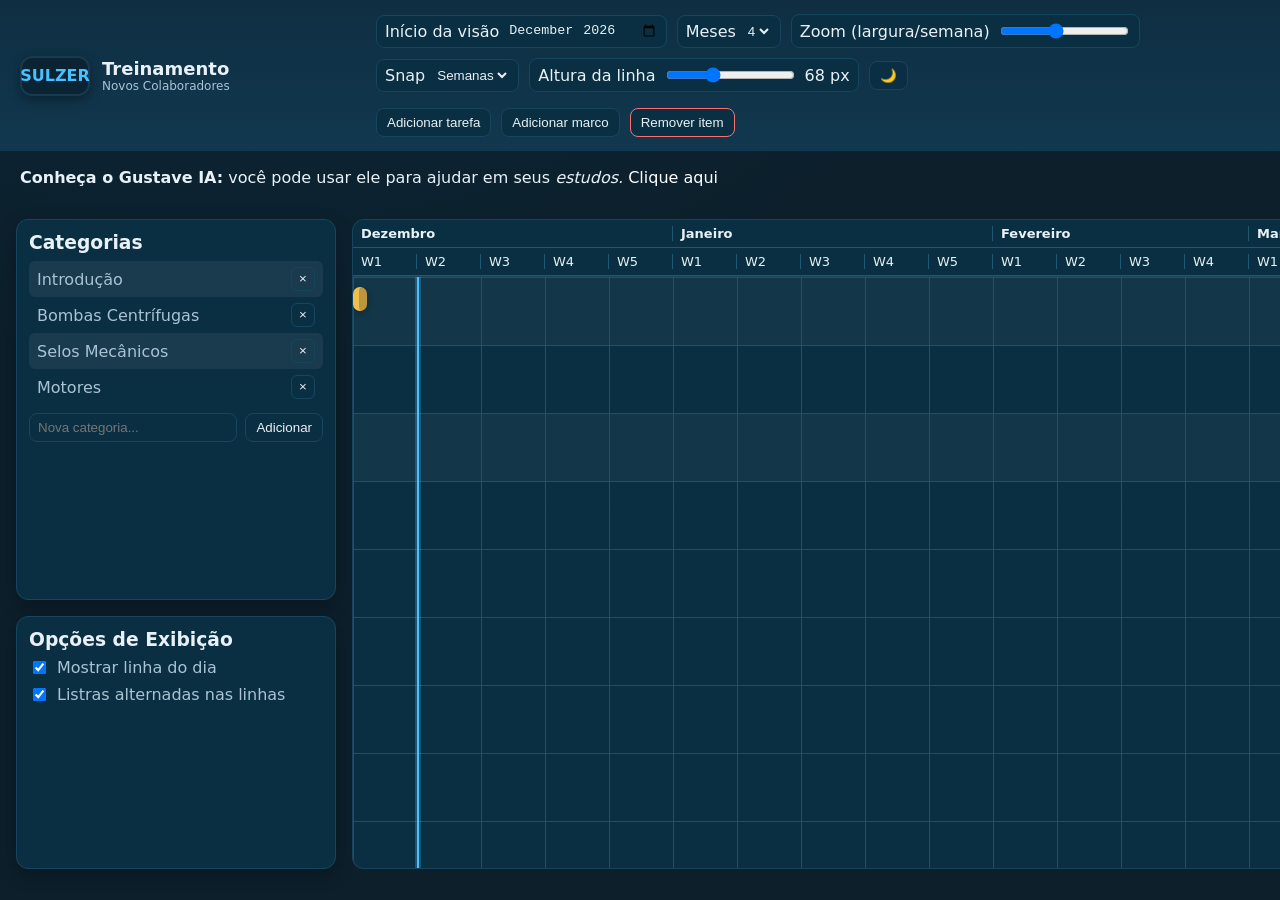
==== index.html @ 6b4ca43d "Add files via upload" ====
<!doctype html>
<html lang="pt-br">
<head>
  <meta charset="utf-8" />
  <meta name="viewport" content="width=device-width, initial-scale=1" />
  <title>Treinamento – Novos Colaboradores</title>
  <link rel="stylesheet" href="style.css">
  <link rel="icon" type="image/x-icon" href="logo.png">
</head>
<body class="theme-dark">
  <!-- Barra superior -->
  <header class="app-header">
    <div class="brand">
      <div class="brand-icon">SULZER</div>
      <div class="brand-text">
        <h1>Treinamento</h1>
        <p>Novos Colaboradores</p>
      </div>
    </div>

    <div class="toolbar">
      <div class="toolbar-group">
        <label>
          Início da visão
          <input type="month" id="startMonth" />
        </label>

        <label>
          Meses
          <select id="monthsCount">
            <option value="3">3</option>
            <option value="4" selected>4</option>
            <option value="6">6</option>
          </select>
        </label>

        <label>
          Zoom (largura/semana)
          <input type="range" id="zoomSlider" min="40" max="96" value="64" />
        </label>

        <label>
          Snap
          <select id="snapMode">
            <option value="weeks" selected>Semanas</option>
            <option value="days">Dias</option>
          </select>
        </label>

        <label>
          Altura da linha
          <input type="range" id="rowHeightSlider" min="40" max="120" value="68" />
          <span id="rowHeightValue">68 px</span>
        </label>

        <!-- Ícone Modo Noturno/Claro -->
        <button id="themeToggleBtn" class="btn" title="Alternar tema (Claro/Noturno)" aria-pressed="true">🌙</button>

        <!-- <button id="applyView" class="btn primary">Aplicar</button> -->
      </div>

      <div class="toolbar-group">
        <button id="addTaskBtn" class="btn">Adicionar tarefa</button>
        <button id="addMilestoneBtn" class="btn">Adicionar marco</button>
        <button id="removeModeBtn" class="btn danger" title="Ativa modo remover: clique em qualquer item para apagar">Remover item</button>
        <!-- <button id="resetDataBtn" class="btn danger" title="Apaga dados salvos e restaura o exemplo">Restaurar</button> -->
      </div>
    </div>
  </header>

    <p class="ia"><strong>Conheça o Gustave IA:</strong> você pode usar ele para ajudar em seus<em> estudos.</em> <a href="https://m365.cloud.microsoft:443/chat/?titleId=T_8995ca65-c0f6-c528-0000-d7a4a9671f4f&source=embedded-builder" target="_blank" class="gustave">Clique aqui</a></p>
  <!-- Conteúdo principal -->
  <main class="layout">
    <aside class="sidebar">
      <div class="card">
        <h3>Categorias</h3>
        <ul id="categoryList" class="category-list"></ul>
        <div class="add-cat-row">
          <input id="newCategoryName" type="text" placeholder="Nova categoria..." />
          <button id="addCategoryBtn" class="btn">Adicionar</button>
        </div>
      </div>

      <div class="card">
        <h3>Opções de Exibição</h3>
        <label class="switch">
          <input type="checkbox" id="toggleTodayLine" checked>
          <span>Mostrar linha do dia</span>
        </label>
        <!-- Agora: Listras alternadas é marcável -->
        <label class="switch">
          <input type="checkbox" id="toggleAltRows" checked>
          <span>Listras alternadas nas linhas</span>
        </label>
      </div>
    </aside>

    <section class="board">
      <!-- Cabeçalho de tempo -->
      <div id="time-header" class="time-header"></div>

      <!-- Grid quadriculado -->
      <section id="gantt-grid" class="gantt-grid">
        <div id="today-line" class="today-line" aria-hidden="true"></div>
        <div id="grid-resizer" class="grid-resizer" title="Arraste para aumentar a altura"></div>
      </section>
    </section>
  </main>

  <!-- <footer class="app-footer">
    <small>Arraste para mover; use as alças para redimensionar; duplo clique para renomear; modo remover para excluir; botão ↗ abre link da tarefa em nova aba. Persistência via localStorage.</small>
  </footer> -->

  <!-- Dialog: Adicionar tarefa -->
  <dialog id="taskDialog">
    <form method="dialog" id="taskForm" class="task-form">
      <h3>Adicionar Tarefa</h3>
      <label>
        Categoria:
        <select id="taskCategory"></select>
      </label>
      <label>
        Nome:
        <input type="text" id="taskLabel" required />
      </label>
      <div class="form-row">
        <label>
          Início:
          <input type="date" id="taskStart" required />
        </label>
        <label>
          Fim:
          <input type="date" id="taskEnd" required />
        </label>
      </div>
      <label>
        Cor:
        <select id="taskColor">
          <option value="bar1">Amarelo</option>
          <option value="bar2">Verde</option>
          <option value="bar3">Laranja</option>
          <option value="bar4">Azul</option>
          <option value="bar5">Rosa</option>
        </select>
      </label>
      <label>
        Link (OneDrive/SharePoint)
        <input type="url" id="taskLink" placeholder="https://..." />
      </label>
      <menu class="form-actions">
        <button value="cancel" class="btn">Cancelar</button>
        <button id="submitTask" value="default" class="btn primary">Salvar</button>
      </menu>
    </form>
  </dialog>

  <!-- Dialog: Editar tarefa -->
  <dialog id="editTaskDialog">
    <form method="dialog" id="editTaskForm" class="task-form">
      <h3>Editar Tarefa</h3>
      <label>
        Nome:
        <input type="text" id="editTaskLabel" required />
      </label>
      <label>
        Cor:
        <select id="editTaskColor">
          <option value="bar1">Amarelo</option>
          <option value="bar2">Verde</option>
          <option value="bar3">Laranja</option>
          <option value="bar4">Azul</option>
          <option value="bar5">Rosa</option>
        </select>
      </label>
      <label>
        Link (OneDrive/SharePoint)
        <input type="url" id="editTaskLink" placeholder="https://..." />
      </label>
      <menu class="form-actions">
        <button value="cancel" class="btn">Cancelar</button>
        <button id="confirmEditTask" value="default" class="btn primary">Salvar</button>
      </menu>
    </form>
  </dialog>

  <!-- Dialog: Adicionar marco -->
  <dialog id="milestoneDialog">
    <form method="dialog" id="milestoneForm" class="task-form">
      <h3>Adicionar Marco</h3>
      <label>
        Categoria:
        <select id="msCategory"></select>
      </label>
      <label>
        Título:
        <input type="text" id="msLabel" required />
      </label>
      <label>
        Data:
        <input type="date" id="msDate" required />
      </label>
      <label>
        Cor:
        <select id="msColor">
          <option value="bar1">Amarelo</option>
          <option value="bar2">Verde</option>
          <option value="bar3">Laranja</option>
          <option value="bar4">Azul</option>
          <option value="bar5">Rosa</option>
        </select>
      </label>
      <menu class="form-actions">
        <button value="cancel" class="btn">Cancelar</button>
        <button id="submitMilestone" value="default" class="btn primary">Salvar</button>
      </menu>
    </form>
  </dialog>

  <script src="script.js"></script>
</body>
</html>
---- style.css ----
/* ===== Temas ===== */
:root{
  --bg: #0c1f2b;
  --panel: #0f2e42;
  --panel2: #11384f;
  --line: #215770;
  --line-rgb: 33,87,112;
  --text: #e8f1f7;
  --muted: #a9c3d4;
  --accent: #47c1ff;
  --danger: #ff6f6f;

  --bar1: #f0c04f;
  --bar2: #9bd66d;
  --bar3: #f58b6e;
  --bar4: #69c9e6;
  --bar5: #ff6f91;

  --cell-w: 64px;
  --row-h: 68px;
}

/* Tema escuro (padrão) */
.theme-dark{
  --bg: #0c1f2b;
  --panel: #0f2e42;
  --panel2: #11384f;
  --line: #215770;
  --line-rgb: 33,87,112;
  --text: #e8f1f7;
  --muted: #a9c3d4;
  --accent: #47c1ff;
  --danger: #ff6f6f;
}

/* Tema claro */
.theme-light{
  --bg: #eef4f8;
  --panel: #ffffff;
  --panel2: #f5f9fc;
  --line: #c7d6e2;
  --line-rgb: 199,214,226;
  --text: #0a2433;
  --muted: #516579;
  --accent: #1d7fca;
  --danger: #d84a4a;

  --bar1: #f6c85f;
  --bar2: #82cf54;
  --bar3: #f49a7b;
  --bar4: #68bfe3;
  --bar5: #ff6ea3;
}

* { box-sizing: border-box; }
html, body { height: 100%; }
body {
  margin: 0;
  font-family: system-ui, Segoe UI, Roboto, Arial, sans-serif;
  background: radial-gradient(1200px 600px at 20% 0%, #0c2535 0%, var(--bg) 60%);
  color: var(--text);
}

/* ===== Header & Toolbar ===== */
.app-header {
  padding: 14px 20px;
  background: linear-gradient(180deg, var(--panel) 0%, var(--panel2) 100%);
  border-bottom: 1px solid #0a2433;
  display: grid;
  grid-template-columns: 340px 1fr;
  gap: 16px;
}
.brand { display: flex; align-items: center; gap: 12px; }
.brand-icon {
  width: 70px; height: 40px; border-radius: 12px;
  background: #0a2433; display:flex; align-items:center; justify-content:center;
  font-weight: 800; color: var(--accent);
  box-shadow: 0 4px 12px rgba(0,0,0,.35), inset 0 0 0 2px #163b50;
}
.brand-text h1 { margin: 0; font-size: 18px; }
.brand-text p { margin: 0; color: var(--muted); font-size: 12px; }

.toolbar {
  display: flex; justify-content: space-between; align-items: center; gap: 16px; flex-wrap: wrap;
}
.toolbar-group { display: flex; gap: 10px; align-items: center; flex-wrap: wrap; }
.toolbar-group label {
  background: #0b2f42; border: 1px solid #16465e; padding: 6px 8px;
  border-radius: 8px; display: flex; gap: 8px; align-items: center;
}
.theme-light .toolbar-group label { background: #f2f6fa; border-color: #d3e2ee; }

.toolbar-group input, .toolbar-group select { background: transparent; color: var(--text); border: none; outline: none; }
.btn {
  background: #0b2f42; color: var(--text); border: 1px solid #16465e; padding: 6px 10px; border-radius: 8px; cursor: pointer;
}
.theme-light .btn { background: #f2f6fa; border-color: #d3e2ee; }
.btn.primary { border-color: var(--accent); box-shadow: 0 0 0 2px rgba(71,193,255,.2) inset; }
.btn.danger  { border-color: var(--danger); }

/* ===== Layout ===== */
.layout {
  display: grid;
  grid-template-columns: 320px 1fr;
  gap: 16px;
  padding: 16px;
}
.sidebar { display: grid; gap: 16px; }
.card {
  background: #0b2f42; border: 1px solid #16465e; border-radius: 12px; padding: 12px;
  box-shadow: 0 6px 18px rgba(0,0,0,.25);
}
.theme-light .card { background: #ffffff; border-color: #d3e2ee; }

.card h3 { margin: 0 0 8px; }
.add-cat-row { display: grid; grid-template-columns: 1fr auto; gap: 8px; margin-top: 8px; }
.add-cat-row input { background: #0b2f42; color: var(--text); border: 1px solid #16465e; padding: 6px 8px; border-radius: 8px; }
.theme-light .add-cat-row input { background: #f2f6fa; border-color: #d3e2ee; color: #0a2433; }

/* Lateral com listras alternadas */
.category-list { list-style: none; margin: 0; padding: 0; }
.category-list li {
  padding: 6px 8px; border-radius: 6px; color: var(--muted);
  display: flex; align-items: center; justify-content: space-between;
}
.category-list li:nth-child(odd) { background: rgba(255,255,255,.06); }
.theme-light .category-list li:nth-child(odd) { background: rgba(0,0,0,.06); }
.cat-del-btn {
  background: transparent; border: 1px solid #16465e; color: var(--text);
  width: 24px; height: 24px; border-radius: 6px; cursor: pointer; line-height: 1;
}
.theme-light .cat-del-btn { border-color: #d3e2ee; }
.cat-del-btn:hover { border-color: var(--danger); color: var(--danger); }

.switch { display: flex; gap: 8px; align-items: center; color: var(--muted); margin-bottom: 8px; }

.board { display: grid; gap: 0; }

/* ===== Cabeçalho de tempo ===== */
.time-header {
  display: grid;
  grid-auto-rows: 28px 28px; /* meses + semanas */
  background: #0b2f42;
  border: 1px solid #16465e;
  border-radius: 12px 12px 0 0;
  overflow: hidden;
}
.theme-light .time-header { background: #ffffff; border-color: #d3e2ee; }

.month-row, .week-row { display: grid; align-items: center; border-bottom: 1px solid var(--line); }
.month-cell, .week-cell { border-right: 1px solid var(--line); padding: 0 8px; font-size: 13px; }
.month-cell { font-weight: 700; }

/* ===== Grid quadriculado ===== */
.gantt-grid {
  position: relative;
  overflow: auto;
  background: #0b2f42;
  border: 1px solid #16465e; border-top: none; border-radius: 0 0 12px 12px;
}
.theme-light .gantt-grid { background: #ffffff; border-color: #d3e2ee; }

/* Overlay quadrícula (linhas verticais & horizontais) */
.gantt-grid::before {
  content: "";
  position: absolute; inset: 0;
  pointer-events: none;
  z-index: 1;
  background-image:
    repeating-linear-gradient(
      to right,
      rgba(var(--line-rgb), 0.85) 0px,
      rgba(var(--line-rgb), 0.85) 1px,
      transparent 1px,
      transparent calc(var(--cell-w))
    ),
    repeating-linear-gradient(
      to bottom,
      rgba(var(--line-rgb), 0.85) 0px,
      rgba(var(--line-rgb), 0.85) 1px,
      transparent 1px,
      transparent var(--row-h)
    );
}

/* Listras alternadas: agora só quando .alt-rows estiver presente */
.row-bg { position: absolute; left:0; right:0; height: var(--row-h); z-index: 0; }
.gantt-grid.alt-rows .row-bg:nth-child(odd){ background: rgba(255,255,255,.035); }
.theme-light .gantt-grid.alt-rows .row-bg:nth-child(odd){ background: rgba(0,0,0,.06); }

/* Alça inferior de resize */
.grid-resizer {
  position: absolute; bottom: 0; left: 0; right: 0; height: 8px;
  cursor: ns-resize;
  background: linear-gradient(180deg, transparent, rgba(255,255,255,.06));
  opacity: 0; transition: opacity .2s;
}
.gantt-grid:hover .grid-resizer { opacity: 1; }

/* Linha do dia atual */
.today-line {
  position: absolute; top: 0; bottom: 0; width: 2px; background: var(--accent);
  box-shadow: 0 0 0 2px rgba(71,193,255,.25);
  pointer-events: none; z-index: 3;
}

/* barras de tarefa */
.task-bar {
  position: absolute; height: 24px; border-radius: 10px;
  display: flex; align-items: center; padding: 0 6px; gap: 6px;
  color: #0a2433; font-weight: 700; white-space: nowrap; overflow: hidden; text-overflow: ellipsis;
  box-shadow: 0 2px 6px rgba(0,0,0,.25); user-select: none; z-index: 2;
}
.task-bar[data-color="bar1"] { background: var(--bar1); }
.task-bar[data-color="bar2"] { background: var(--bar2); }
.task-bar[data-color="bar3"] { background: var(--bar3); }
.task-bar[data-color="bar4"] { background: var(--bar4); }
.task-bar[data-color="bar5"] { background: var(--bar5); }
.task-bar:hover { outline: 1px solid rgba(255,255,255,.25); }
.theme-light .task-bar:hover { outline: 1px solid rgba(0,0,0,.15); }

.bar-handle { width: 8px; height: 100%; background: rgba(0,0,0,.22); cursor: ew-resize; border-radius: 6px; flex: 0 0 8px; }
.theme-light .bar-handle { background: rgba(0,0,0,.1); }
.bar-handle.left { margin-right: 8px; }
.bar-handle.right { margin-left: 8px; }
.bar-label { overflow: hidden; text-overflow: ellipsis; }

/* Botão de link dentro da barra */
.bar-link {
  margin-left: auto;
  width: 22px; height: 22px; border-radius: 6px;
  background: rgba(0,0,0,.18); color: #0a2433; text-decoration: none;
  display: flex; align-items: center; justify-content: center;
  font-weight: 900; cursor: pointer;
}
.theme-light .bar-link { background: rgba(0,0,0,.08); }
.bar-link::before { content: "↗"; font-size: 12px; }
.bar-link.disabled { pointer-events: none; opacity: .35; }

/* tooltip */
.tooltip {
  position: absolute; background: #073246; color: var(--text); border: 1px solid #16465e;
  padding: 6px 8px; border-radius: 6px; font-size: 12px; pointer-events: none; white-space: nowrap;
  transform: translate(-50%, -125%); box-shadow: 0 2px 10px rgba(0,0,0,.3);
  z-index: 4;
}
.theme-light .tooltip { background: #e7f0f7; border-color: #cbdbea; color: #0a2433; }

/* milestones */
.milestone {
  position: absolute; width: 12px; height: 12px; border-radius: 50%;
  border: 2px solid #0b2f42; box-shadow: 0 2px 6px rgba(0,0,0,.25);
  transform: translate(-50%, -50%);
  cursor: pointer; z-index: 2;
}
.theme-light .milestone { border-color: #e0e8ef; }
.milestone[data-color="bar1"] { background: var(--bar1); }
.milestone[data-color="bar2"] { background: var(--bar2); }
.milestone[data-color="bar3"] { background: var(--bar3); }
.milestone[data-color="bar4"] { background: var(--bar4); }
.milestone[data-color="bar5"] { background: var(--bar5); }
.milestone-label { position: absolute; transform: translate(8px, -50%); font-size: 12px; color: var(--muted); white-space: nowrap; z-index: 2; }

/* dialogs */
dialog::backdrop { background: rgba(0,0,0,.45); }
.task-form { display: grid; gap: 10px; min-width: 360px; }
.task-form h3 { margin: 0 0 4px; }
.task-form input, .task-form select {
  background: #0b2f42; color: var(--text); border: 1px solid #16465e; padding: 6px 8px; border-radius: 8px;
}
.theme-light .task-form input, .theme-light .task-form select { background: #f2f6fa; border-color: #d3e2ee; color: #0a2433; }
.form-row { display: grid; grid-template-columns: 1fr 1fr; gap: 8px; }
.form-actions { display: flex; gap: 8px; justify-content: flex-end; }
.form-actions .btn { padding: 6px 12px; }

/* footer */
.app-footer { padding: 12px 20px; color: var(--muted); }

/* responsivo */
@media (max-width: 960px) {
  .layout { grid-template-columns: 1fr; }
}
@media (max-width: 720px) {
  :root { --cell-w: 48px; }
}

.ia {
  margin-left: 20px;
}

.ia a {
  text-decoration: none;
  color: white;
}
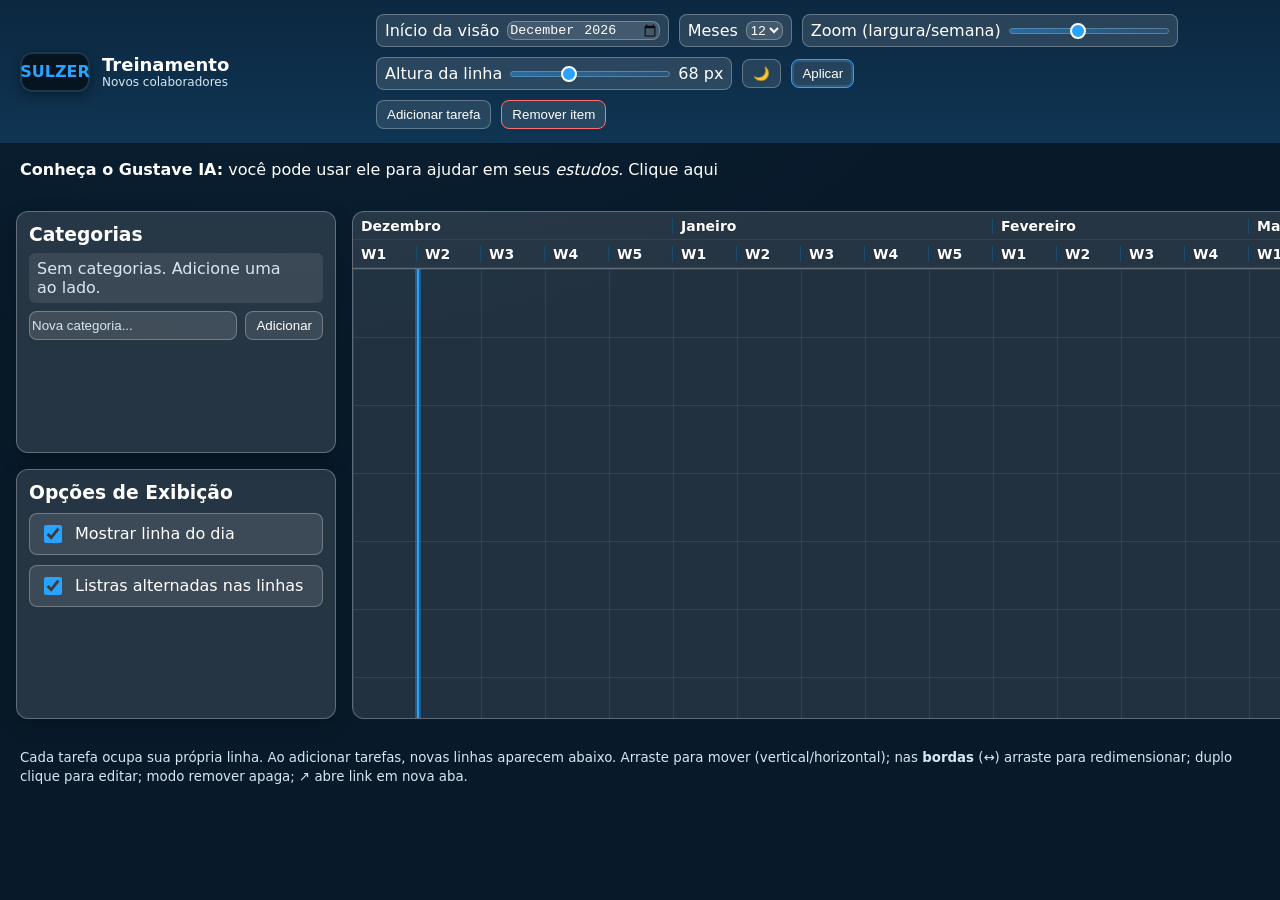
==== commit a8da64bb: "Add files via upload" ====
--- a/index.html
+++ b/index.html
@@ -1,12 +1,12 @@
-
 <!doctype html>
 <html lang="pt-br">
 <head>
   <meta charset="utf-8" />
   <meta name="viewport" content="width=device-width, initial-scale=1" />
-  <title>Treinamento – Novos Colaboradores</title>
+  <meta name="color-scheme" content="dark light" />
+  <title>Treinamentos</title>
   <link rel="stylesheet" href="style.css">
-  <link rel="icon" type="image/x-icon" href="logo.png">
+  <link rel="icon" type="image/x-icon" href="https://companieslogo.com/img/orig/SUN.SW-e89881ba.png?t=1720244494">
 </head>
 <body class="theme-dark">
   <!-- Barra superior -->
@@ -15,61 +15,58 @@
       <div class="brand-icon">SULZER</div>
       <div class="brand-text">
         <h1>Treinamento</h1>
-        <p>Novos Colaboradores</p>
+        <p>Novos colaboradores</p>
       </div>
     </div>
 
+    <!-- TOOLBAR em 2 linhas -->
     <div class="toolbar">
-      <div class="toolbar-group">
-        <label>
-          Início da visão
-          <input type="month" id="startMonth" />
-        </label>
-
-        <label>
-          Meses
-          <select id="monthsCount">
-            <option value="3">3</option>
-            <option value="4" selected>4</option>
-            <option value="6">6</option>
-          </select>
-        </label>
-
-        <label>
-          Zoom (largura/semana)
-          <input type="range" id="zoomSlider" min="40" max="96" value="64" />
-        </label>
-
-        <label>
-          Snap
-          <select id="snapMode">
-            <option value="weeks" selected>Semanas</option>
-            <option value="days">Dias</option>
-          </select>
-        </label>
-
-        <label>
-          Altura da linha
-          <input type="range" id="rowHeightSlider" min="40" max="120" value="68" />
-          <span id="rowHeightValue">68 px</span>
-        </label>
-
-        <!-- Ícone Modo Noturno/Claro -->
-        <button id="themeToggleBtn" class="btn" title="Alternar tema (Claro/Noturno)" aria-pressed="true">🌙</button>
-
-        <!-- <button id="applyView" class="btn primary">Aplicar</button> -->
-      </div>
-
-      <div class="toolbar-group">
-        <button id="addTaskBtn" class="btn">Adicionar tarefa</button>
-        <button id="addMilestoneBtn" class="btn">Adicionar marco</button>
-        <button id="removeModeBtn" class="btn danger" title="Ativa modo remover: clique em qualquer item para apagar">Remover item</button>
-        <!-- <button id="resetDataBtn" class="btn danger" title="Apaga dados salvos e restaura o exemplo">Restaurar</button> -->
+      <!-- Linha 1: Controles de visão -->
+      <div class="toolbar-row">
+        <div class="toolbar-group">
+          <label>
+            Início da visão
+            <input type="month" id="startMonth" />
+          </label>
+
+          <label>
+            Meses
+            <select id="monthsCount">
+              <option value="3">3</option>
+              <option value="4">4</option>
+              <option value="6">6</option>
+              <option value="12" selected>12</option>
+            </select>
+          </label>
+
+          <label>
+            Zoom (largura/semana)
+            <input type="range" id="zoomSlider" min="40" max="96" value="64" />
+          </label>
+
+          <label>
+            Altura da linha
+            <input type="range" id="rowHeightSlider" min="40" max="120" value="68" />
+            <span id="rowHeightValue">68 px</span>
+          </label>
+
+          <button id="themeToggleBtn" class="btn" title="Alternar tema (Claro/Noturno)" aria-pressed="true">🌙</button>
+
+          <button id="applyView" class="btn primary" type="button">Aplicar</button>
+        </div>
+      </div>
+
+      <!-- Linha 2: Ações -->
+      <div class="toolbar-row">
+        <div class="toolbar-group">
+          <button id="addTaskBtn" class="btn" type="button">Adicionar tarefa</button>
+          <button id="removeModeBtn" class="btn danger" type="button" title="Ativa modo remover: clique em qualquer item para apagar">Remover item</button>
+        </div>
       </div>
     </div>
   </header>
-
-    <p class="ia"><strong>Conheça o Gustave IA:</strong> você pode usar ele para ajudar em seus<em> estudos.</em> <a href="https://m365.cloud.microsoft:443/chat/?titleId=T_8995ca65-c0f6-c528-0000-d7a4a9671f4f&source=embedded-builder" target="_blank" class="gustave">Clique aqui</a></p>
+  
+  <p class="ia"><strong>Conheça o Gustave IA:</strong> você pode usar ele para ajudar em seus<em> estudos.</em> <a href="https://m365.cloud.microsoft:443/chat/?titleId=T_8995ca65-c0f6-c528-0000-d7a4a9671f4f&source=embedded-builder" target="_blank" class="gustave">Clique aqui</a></p>
   <!-- Conteúdo principal -->
   <main class="layout">
     <aside class="sidebar">
@@ -78,19 +75,19 @@
         <ul id="categoryList" class="category-list"></ul>
         <div class="add-cat-row">
           <input id="newCategoryName" type="text" placeholder="Nova categoria..." />
-          <button id="addCategoryBtn" class="btn">Adicionar</button>
+          <!-- type="button" impede submit/reload -->
+          <button id="addCategoryBtn" class="btn" type="button">Adicionar</button>
         </div>
       </div>
 
       <div class="card">
         <h3>Opções de Exibição</h3>
         <label class="switch">
-          <input type="checkbox" id="toggleTodayLine" checked>
+          <input type="checkbox" id="toggleTodayLine" checked />
           <span>Mostrar linha do dia</span>
         </label>
-        <!-- Agora: Listras alternadas é marcável -->
         <label class="switch">
-          <input type="checkbox" id="toggleAltRows" checked>
+          <input type="checkbox" id="toggleAltRows" checked />
           <span>Listras alternadas nas linhas</span>
         </label>
       </div>
@@ -108,9 +105,13 @@
     </section>
   </main>
 
-  <!-- <footer class="app-footer">
-    <small>Arraste para mover; use as alças para redimensionar; duplo clique para renomear; modo remover para excluir; botão ↗ abre link da tarefa em nova aba. Persistência via localStorage.</small>
-  </footer> -->
+  <footer class="app-footer">
+    <small>
+      Cada tarefa ocupa sua própria linha. Ao adicionar tarefas, novas linhas aparecem abaixo.
+      Arraste para mover (vertical/horizontal); nas <strong>bordas</strong> (↔) arraste para redimensionar;
+      duplo clique para editar; modo remover apaga; ↗ abre link em nova aba.
+    </small>
+  </footer>
 
   <!-- Dialog: Adicionar tarefa -->
   <dialog id="taskDialog">
@@ -149,7 +150,7 @@
         <input type="url" id="taskLink" placeholder="https://..." />
       </label>
       <menu class="form-actions">
-        <button value="cancel" class="btn">Cancelar</button>
+        <button value="cancel" class="btn" type="button" onclick="document.getElementById('taskDialog').close()">Cancelar</button>
         <button id="submitTask" value="default" class="btn primary">Salvar</button>
       </menu>
     </form>
@@ -163,6 +164,16 @@
         Nome:
         <input type="text" id="editTaskLabel" required />
       </label>
+      <div class="form-row">
+        <label>
+          Início:
+          <input type="date" id="editTaskStart" required />
+        </label>
+        <label>
+          Fim:
+          <input type="date" id="editTaskEnd" required />
+        </label>
+      </div>
       <label>
         Cor:
         <select id="editTaskColor">
@@ -178,45 +189,13 @@
         <input type="url" id="editTaskLink" placeholder="https://..." />
       </label>
       <menu class="form-actions">
-        <button value="cancel" class="btn">Cancelar</button>
+        <button value="cancel" class="btn" type="button" onclick="document.getElementById('editTaskDialog').close()">Cancelar</button>
         <button id="confirmEditTask" value="default" class="btn primary">Salvar</button>
       </menu>
     </form>
   </dialog>
 
-  <!-- Dialog: Adicionar marco -->
-  <dialog id="milestoneDialog">
-    <form method="dialog" id="milestoneForm" class="task-form">
-      <h3>Adicionar Marco</h3>
-      <label>
-        Categoria:
-        <select id="msCategory"></select>
-      </label>
-      <label>
-        Título:
-        <input type="text" id="msLabel" required />
-      </label>
-      <label>
-        Data:
-        <input type="date" id="msDate" required />
-      </label>
-      <label>
-        Cor:
-        <select id="msColor">
-          <option value="bar1">Amarelo</option>
-          <option value="bar2">Verde</option>
-          <option value="bar3">Laranja</option>
-          <option value="bar4">Azul</option>
-          <option value="bar5">Rosa</option>
-        </select>
-      </label>
-      <menu class="form-actions">
-        <button value="cancel" class="btn">Cancelar</button>
-        <button id="submitMilestone" value="default" class="btn primary">Salvar</button>
-      </menu>
-    </form>
-  </dialog>
-
+  <!-- Carregar script ao final do body (DOM pronto) -->
   <script src="script.js"></script>
 </body>
 </html>
--- a/style.css
+++ b/style.css
@@ -1,289 +1,295 @@
 
-/* ===== Temas ===== */
+/* ===== Temas (Navy & White, contraste reforçado no noturno) ===== */
 :root{
-  --bg: #0c1f2b;
-  --panel: #0f2e42;
-  --panel2: #11384f;
-  --line: #215770;
-  --line-rgb: 33,87,112;
-  --text: #e8f1f7;
-  --muted: #a9c3d4;
-  --accent: #47c1ff;
-  --danger: #ff6f6f;
-
-  --bar1: #f0c04f;
-  --bar2: #9bd66d;
-  --bar3: #f58b6e;
-  --bar4: #69c9e6;
-  --bar5: #ff6f91;
-
-  --cell-w: 64px;
-  --row-h: 68px;
-}
-
-/* Tema escuro (padrão) */
-.theme-dark{
-  --bg: #0c1f2b;
-  --panel: #0f2e42;
-  --panel2: #11384f;
-  --line: #215770;
-  --line-rgb: 33,87,112;
-  --text: #e8f1f7;
-  --muted: #a9c3d4;
-  --accent: #47c1ff;
-  --danger: #ff6f6f;
-}
-
-/* Tema claro */
+  --bg:#081a2a; --panel:#0c2740; --panel2:#0f3553;
+  --line:#1b4b6a; --line-rgb:27,75,106;
+
+  --text:#ffffff; --text-strong:#ffffff; --text-muted:#d6e6f3;
+  --accent:#2aa3ff; --danger:#ff6f6f;
+
+  --bar1:#f0c04f; --bar2:#9bd66d; --bar3:#f58b6e; --bar4:#69c9e6; --bar5:#ff6f91;
+
+  --cell-w:64px; /* largura/semana (slider) */
+  --row-h:68px;  /* altura/linha  (slider) */
+
+  --resize-highlight-dark:rgba(255,255,255,.28);
+  --resize-highlight-light:rgba(0,0,0,.18);
+
+  accent-color:var(--accent);
+}
+
 .theme-light{
-  --bg: #eef4f8;
-  --panel: #ffffff;
-  --panel2: #f5f9fc;
-  --line: #c7d6e2;
-  --line-rgb: 199,214,226;
-  --text: #0a2433;
-  --muted: #516579;
-  --accent: #1d7fca;
-  --danger: #d84a4a;
-
-  --bar1: #f6c85f;
-  --bar2: #82cf54;
-  --bar3: #f49a7b;
-  --bar4: #68bfe3;
-  --bar5: #ff6ea3;
-}
-
-* { box-sizing: border-box; }
-html, body { height: 100%; }
-body {
-  margin: 0;
-  font-family: system-ui, Segoe UI, Roboto, Arial, sans-serif;
-  background: radial-gradient(1200px 600px at 20% 0%, #0c2535 0%, var(--bg) 60%);
-  color: var(--text);
+  --bg:#f5f9ff; --panel:#f3edede5; --panel2:#f0f6ff;
+  --line:#d0dceb; --line-rgb:208,220,235;
+  --text:#0b2340; --text-strong:#0b2340; --text-muted:#516579;
+  --accent:#0b5fb3; --danger:#c54646;
+  --bar1:#f3c969; --bar2:#86d357; --bar3:#f59b7c; --bar4:#5ab9e3; --bar5:#ff6ea3;
+}
+
+*{box-sizing:border-box}
+html,body{height:100%}
+body{
+  margin:0;
+  font-family:system-ui, Segoe UI, Roboto, Arial, sans-serif;
+  background:radial-gradient(1200px 600px at 20% 0%, #0a2034 0%, var(--bg) 60%);
+  color:var(--text);
 }
 
 /* ===== Header & Toolbar ===== */
-.app-header {
-  padding: 14px 20px;
-  background: linear-gradient(180deg, var(--panel) 0%, var(--panel2) 100%);
-  border-bottom: 1px solid #0a2433;
-  display: grid;
-  grid-template-columns: 340px 1fr;
-  gap: 16px;
-}
-.brand { display: flex; align-items: center; gap: 12px; }
-.brand-icon {
-  width: 70px; height: 40px; border-radius: 12px;
-  background: #0a2433; display:flex; align-items:center; justify-content:center;
-  font-weight: 800; color: var(--accent);
-  box-shadow: 0 4px 12px rgba(0,0,0,.35), inset 0 0 0 2px #163b50;
-}
-.brand-text h1 { margin: 0; font-size: 18px; }
-.brand-text p { margin: 0; color: var(--muted); font-size: 12px; }
-
-.toolbar {
-  display: flex; justify-content: space-between; align-items: center; gap: 16px; flex-wrap: wrap;
-}
-.toolbar-group { display: flex; gap: 10px; align-items: center; flex-wrap: wrap; }
-.toolbar-group label {
-  background: #0b2f42; border: 1px solid #16465e; padding: 6px 8px;
-  border-radius: 8px; display: flex; gap: 8px; align-items: center;
-}
-.theme-light .toolbar-group label { background: #f2f6fa; border-color: #d3e2ee; }
-
-.toolbar-group input, .toolbar-group select { background: transparent; color: var(--text); border: none; outline: none; }
-.btn {
-  background: #0b2f42; color: var(--text); border: 1px solid #16465e; padding: 6px 10px; border-radius: 8px; cursor: pointer;
-}
-.theme-light .btn { background: #f2f6fa; border-color: #d3e2ee; }
-.btn.primary { border-color: var(--accent); box-shadow: 0 0 0 2px rgba(71,193,255,.2) inset; }
-.btn.danger  { border-color: var(--danger); }
+.app-header{
+  padding:14px 20px;
+  background:linear-gradient(180deg, var(--panel) 0%, var(--panel2) 100%);
+  border-bottom:1px solid rgba(0,0,0,.35);
+  display:grid; grid-template-columns:340px 1fr; gap:16px;
+}
+.brand{ display:flex; align-items:center; gap:12px; }
+.brand-icon{
+  width:70px; height:40px; border-radius:12px; background:#061420;
+  display:flex; align-items:center; justify-content:center;
+  font-weight:800; color:var(--accent);
+  box-shadow:0 4px 12px rgba(0,0,0,.35), inset 0 0 0 2px #163b50;
+}
+.brand-text h1{ margin:0; font-size:18px; color:var(--text-strong); }
+.brand-text p{ margin:0; color:var(--text-muted); font-size:12px; }
+
+/* Toolbar */
+.toolbar{ display:grid; gap:10px; }
+.toolbar-row{ width:100%; }
+.toolbar-group{ display:flex; gap:10px; align-items:center; flex-wrap:wrap; }
+.toolbar-group label{
+  background:rgba(255,255,255,0.12);
+  border:1px solid rgba(255,255,255,0.28);
+  padding:6px 8px; border-radius:8px; display:flex; gap:8px; align-items:center; color:var(--text);
+}
+.theme-light .toolbar-group label{ background:#f7fbff; border-color:#dfe9f5; color:var(--text); }
+
+.toolbar-group input, .toolbar-group select,
+.task-form input, .task-form select,
+.add-cat-row input, .cat-task-select, select{
+  background:rgba(255,255,255,0.12); color:var(--text-strong);
+  border:1px solid rgba(255,255,255,0.28); outline:none; border-radius:8px;
+}
+select option{ color:var(--text-strong); background-color:var(--panel); }
+select option:checked, select option:focus{
+  color:#fff; background-color:color-mix(in srgb, var(--accent) 50%, var(--panel));
+}
+.theme-dark input, .theme-dark select{ color-scheme:dark; }
+.theme-dark input[type="date"]::-webkit-calendar-picker-indicator,
+.theme-dark input[type="month"]::-webkit-calendar-picker-indicator{ filter:invert(1) opacity(.9); }
+input:-webkit-autofill, select:-webkit-autofill{
+  -webkit-text-fill-color:var(--text-strong);
+  transition:background-color 5000s ease-in-out 0s;
+}
+
+.btn{
+  background:rgba(255,255,255,0.10); color:var(--text-strong);
+  border:1px solid rgba(255,255,255,0.28);
+  padding:6px 10px; border-radius:8px; cursor:pointer;
+}
+.btn.primary{ border-color:var(--accent); box-shadow:0 0 0 2px color-mix(in srgb, var(--accent) 25%, transparent) inset; }
+.btn.danger{  border-color:var(--danger); }
+
+/* ===== Sliders (faixa e 'thumb') — BLOCO CORRIGIDO ===== */
+/* Reseta a aparência nativa para todos os navegadores */
+input[type="range"]{
+  appearance:none;            /* padrão */
+  -webkit-appearance:none;    /* WebKit */
+  -moz-appearance:none;       /* Firefox */
+  width:160px;
+  height:6px;
+  background:transparent;
+  margin:0;
+  padding:0;
+}
+
+/* WebKit (Chrome, Edge Chromium, Safari) */
+input[type="range"]::-webkit-slider-runnable-track{
+  height:6px;
+  border-radius:8px;
+  background:linear-gradient(90deg, #2aa3ff55, #2aa3ff26);
+}
+input[type="range"]::-webkit-slider-thumb{
+  -webkit-appearance:none;
+  width:16px; height:16px; border-radius:50%;
+  background:#2aa3ff; border:2px solid #fff;
+  margin-top:-5px; /* alinha o thumb ao centro */
+}
+
+/* Firefox */
+input[type="range"]::-moz-range-track{
+  height:6px;
+  border-radius:8px;
+  background:linear-gradient(90deg, #2aa3ff55, #2aa3ff26);
+}
+input[type="range"]::-moz-range-thumb{
+  width:16px; height:16px; border-radius:50%;
+  background:#2aa3ff; border:2px solid #fff;
+}
+
+/* Edge Legacy / IE */
+input[type="range"]::-ms-track{
+  height:6px; border-color:transparent; color:transparent; background:transparent;
+}
+input[type="range"]::-ms-fill-lower{
+  background:#2aa3ff55; border-radius:8px;
+}
+input[type="range"]::-ms-fill-upper{
+  background:#2aa3ff26; border-radius:8px;
+}
+input[type="range"]::-ms-thumb{
+  width:16px; height:16px; border-radius:50%;
+  background:#2aa3ff; border:2px solid #fff;
+}
+
+/* Tema escuro (pista mais visível) */
+.theme-dark input[type="range"]::-webkit-slider-runnable-track{
+  background:linear-gradient(90deg, #2aa3ff66, #2aa3ff22);
+}
 
 /* ===== Layout ===== */
-.layout {
-  display: grid;
-  grid-template-columns: 320px 1fr;
-  gap: 16px;
-  padding: 16px;
-}
-.sidebar { display: grid; gap: 16px; }
-.card {
-  background: #0b2f42; border: 1px solid #16465e; border-radius: 12px; padding: 12px;
-  box-shadow: 0 6px 18px rgba(0,0,0,.25);
-}
-.theme-light .card { background: #ffffff; border-color: #d3e2ee; }
-
-.card h3 { margin: 0 0 8px; }
-.add-cat-row { display: grid; grid-template-columns: 1fr auto; gap: 8px; margin-top: 8px; }
-.add-cat-row input { background: #0b2f42; color: var(--text); border: 1px solid #16465e; padding: 6px 8px; border-radius: 8px; }
-.theme-light .add-cat-row input { background: #f2f6fa; border-color: #d3e2ee; color: #0a2433; }
-
-/* Lateral com listras alternadas */
-.category-list { list-style: none; margin: 0; padding: 0; }
-.category-list li {
-  padding: 6px 8px; border-radius: 6px; color: var(--muted);
-  display: flex; align-items: center; justify-content: space-between;
-}
-.category-list li:nth-child(odd) { background: rgba(255,255,255,.06); }
-.theme-light .category-list li:nth-child(odd) { background: rgba(0,0,0,.06); }
-.cat-del-btn {
-  background: transparent; border: 1px solid #16465e; color: var(--text);
-  width: 24px; height: 24px; border-radius: 6px; cursor: pointer; line-height: 1;
-}
-.theme-light .cat-del-btn { border-color: #d3e2ee; }
-.cat-del-btn:hover { border-color: var(--danger); color: var(--danger); }
-
-.switch { display: flex; gap: 8px; align-items: center; color: var(--muted); margin-bottom: 8px; }
-
-.board { display: grid; gap: 0; }
+.layout{ display:grid; grid-template-columns:320px 1fr; gap:16px; padding:16px; }
+.sidebar{ display:grid; gap:16px; }
+.card{
+  background:rgba(255,255,255,0.12); border:1px solid rgba(255,255,255,0.28);
+  border-radius:12px; padding:12px; box-shadow:0 6px 18px rgba(0,0,0,.25);
+  color:var(--text);
+}
+.card h3{ margin:0 0 8px; color:var(--text-strong); }
+.add-cat-row{ display:grid; grid-template-columns:1fr auto; gap:8px; margin-top:8px; }
+.add-cat-row input::placeholder{ color:var(--text-muted); }
+
+.switch{
+  display:flex; align-items:center; gap:10px;
+  background:rgba(255,255,255,0.10);
+  border:1px solid rgba(255,255,255,0.28);
+  border-radius:8px; padding:8px 10px; color:var(--text);
+  margin-top: 10px;
+}
+.switch input{ width:18px; height:18px; }
+
+.category-list{ list-style:none; margin:0; padding:0; }
+.category-list li{
+  padding:6px 8px; border-radius:6px; color:var(--text);
+  display:grid; grid-template-columns:1fr auto auto; align-items:center; gap:8px;
+}
+.category-list li:nth-child(odd){ background:rgba(255,255,255,.09); }
+.category-title{ font-weight:700; }
+.cat-del-btn{
+  background:transparent; border:1px solid rgba(255,255,255,0.28); color:var(--text-strong);
+  width:24px; height:24px; border-radius:6px; cursor:pointer; line-height:1;
+}
+.cat-task-select{
+  min-width:160px; background:rgba(255,255,255,0.10); color:var(--text-strong);
+  border:1px solid rgba(255,255,255,0.28); border-radius:8px; padding:4px 6px;
+}
 
 /* ===== Cabeçalho de tempo ===== */
-.time-header {
-  display: grid;
-  grid-auto-rows: 28px 28px; /* meses + semanas */
-  background: #0b2f42;
-  border: 1px solid #16465e;
-  border-radius: 12px 12px 0 0;
-  overflow: hidden;
-}
-.theme-light .time-header { background: #ffffff; border-color: #d3e2ee; }
-
-.month-row, .week-row { display: grid; align-items: center; border-bottom: 1px solid var(--line); }
-.month-cell, .week-cell { border-right: 1px solid var(--line); padding: 0 8px; font-size: 13px; }
-.month-cell { font-weight: 700; }
-
-/* ===== Grid quadriculado ===== */
-.gantt-grid {
-  position: relative;
-  overflow: auto;
-  background: #0b2f42;
-  border: 1px solid #16465e; border-top: none; border-radius: 0 0 12px 12px;
-}
-.theme-light .gantt-grid { background: #ffffff; border-color: #d3e2ee; }
-
-/* Overlay quadrícula (linhas verticais & horizontais) */
-.gantt-grid::before {
-  content: "";
-  position: absolute; inset: 0;
-  pointer-events: none;
-  z-index: 1;
+.time-header{
+  display:grid; grid-auto-rows:28px 28px;
+  background:rgba(255,255,255,0.12);
+  border:1px solid rgba(255,255,255,0.28);
+  border-radius:12px 12px 0 0; overflow:hidden; color:var(--text-strong);
+}
+.month-row, .week-row{ display:grid; align-items:center; border-bottom:1px solid var(--line); }
+.month-cell, .week-cell{
+  border-right:1px solid var(--line); padding:0 8px; font-size:14px; color:var(--text-strong);
+  font-weight:800; text-shadow:0 0 1px rgba(0,0,0,.45);
+}
+
+/* ===== Grid — maior por padrão (≥ 50vh) ===== */
+.gantt-grid{
+  position:relative; overflow:auto; background:rgba(255,255,255,0.10);
+  border:1px solid rgba(255,255,255,0.28); border-top:none; border-radius:0 0 12px 12px;
+  min-height:50vh; /* metade da tela */
+}
+.gantt-grid::before{
+  content:""; position:absolute; inset:0; pointer-events:none; z-index:1;
   background-image:
-    repeating-linear-gradient(
-      to right,
-      rgba(var(--line-rgb), 0.85) 0px,
-      rgba(var(--line-rgb), 0.85) 1px,
-      transparent 1px,
-      transparent calc(var(--cell-w))
-    ),
-    repeating-linear-gradient(
-      to bottom,
-      rgba(var(--line-rgb), 0.85) 0px,
-      rgba(var(--line-rgb), 0.85) 1px,
-      transparent 1px,
-      transparent var(--row-h)
-    );
-}
-
-/* Listras alternadas: agora só quando .alt-rows estiver presente */
-.row-bg { position: absolute; left:0; right:0; height: var(--row-h); z-index: 0; }
-.gantt-grid.alt-rows .row-bg:nth-child(odd){ background: rgba(255,255,255,.035); }
-.theme-light .gantt-grid.alt-rows .row-bg:nth-child(odd){ background: rgba(0,0,0,.06); }
-
-/* Alça inferior de resize */
-.grid-resizer {
-  position: absolute; bottom: 0; left: 0; right: 0; height: 8px;
-  cursor: ns-resize;
-  background: linear-gradient(180deg, transparent, rgba(255,255,255,.06));
-  opacity: 0; transition: opacity .2s;
-}
-.gantt-grid:hover .grid-resizer { opacity: 1; }
-
-/* Linha do dia atual */
-.today-line {
-  position: absolute; top: 0; bottom: 0; width: 2px; background: var(--accent);
-  box-shadow: 0 0 0 2px rgba(71,193,255,.25);
-  pointer-events: none; z-index: 3;
-}
-
-/* barras de tarefa */
-.task-bar {
-  position: absolute; height: 24px; border-radius: 10px;
-  display: flex; align-items: center; padding: 0 6px; gap: 6px;
-  color: #0a2433; font-weight: 700; white-space: nowrap; overflow: hidden; text-overflow: ellipsis;
-  box-shadow: 0 2px 6px rgba(0,0,0,.25); user-select: none; z-index: 2;
-}
-.task-bar[data-color="bar1"] { background: var(--bar1); }
-.task-bar[data-color="bar2"] { background: var(--bar2); }
-.task-bar[data-color="bar3"] { background: var(--bar3); }
-.task-bar[data-color="bar4"] { background: var(--bar4); }
-.task-bar[data-color="bar5"] { background: var(--bar5); }
-.task-bar:hover { outline: 1px solid rgba(255,255,255,.25); }
-.theme-light .task-bar:hover { outline: 1px solid rgba(0,0,0,.15); }
-
-.bar-handle { width: 8px; height: 100%; background: rgba(0,0,0,.22); cursor: ew-resize; border-radius: 6px; flex: 0 0 8px; }
-.theme-light .bar-handle { background: rgba(0,0,0,.1); }
-.bar-handle.left { margin-right: 8px; }
-.bar-handle.right { margin-left: 8px; }
-.bar-label { overflow: hidden; text-overflow: ellipsis; }
-
-/* Botão de link dentro da barra */
-.bar-link {
-  margin-left: auto;
-  width: 22px; height: 22px; border-radius: 6px;
-  background: rgba(0,0,0,.18); color: #0a2433; text-decoration: none;
-  display: flex; align-items: center; justify-content: center;
-  font-weight: 900; cursor: pointer;
-}
-.theme-light .bar-link { background: rgba(0,0,0,.08); }
-.bar-link::before { content: "↗"; font-size: 12px; }
-.bar-link.disabled { pointer-events: none; opacity: .35; }
-
-/* tooltip */
-.tooltip {
-  position: absolute; background: #073246; color: var(--text); border: 1px solid #16465e;
-  padding: 6px 8px; border-radius: 6px; font-size: 12px; pointer-events: none; white-space: nowrap;
-  transform: translate(-50%, -125%); box-shadow: 0 2px 10px rgba(0,0,0,.3);
-  z-index: 4;
-}
-.theme-light .tooltip { background: #e7f0f7; border-color: #cbdbea; color: #0a2433; }
-
-/* milestones */
-.milestone {
-  position: absolute; width: 12px; height: 12px; border-radius: 50%;
-  border: 2px solid #0b2f42; box-shadow: 0 2px 6px rgba(0,0,0,.25);
-  transform: translate(-50%, -50%);
-  cursor: pointer; z-index: 2;
-}
-.theme-light .milestone { border-color: #e0e8ef; }
-.milestone[data-color="bar1"] { background: var(--bar1); }
-.milestone[data-color="bar2"] { background: var(--bar2); }
-.milestone[data-color="bar3"] { background: var(--bar3); }
-.milestone[data-color="bar4"] { background: var(--bar4); }
-.milestone[data-color="bar5"] { background: var(--bar5); }
-.milestone-label { position: absolute; transform: translate(8px, -50%); font-size: 12px; color: var(--muted); white-space: nowrap; z-index: 2; }
-
-/* dialogs */
-dialog::backdrop { background: rgba(0,0,0,.45); }
-.task-form { display: grid; gap: 10px; min-width: 360px; }
-.task-form h3 { margin: 0 0 4px; }
-.task-form input, .task-form select {
-  background: #0b2f42; color: var(--text); border: 1px solid #16465e; padding: 6px 8px; border-radius: 8px;
-}
-.theme-light .task-form input, .theme-light .task-form select { background: #f2f6fa; border-color: #d3e2ee; color: #0a2433; }
-.form-row { display: grid; grid-template-columns: 1fr 1fr; gap: 8px; }
-.form-actions { display: flex; gap: 8px; justify-content: flex-end; }
-.form-actions .btn { padding: 6px 12px; }
-
-/* footer */
-.app-footer { padding: 12px 20px; color: var(--muted); }
-
-/* responsivo */
-@media (max-width: 960px) {
-  .layout { grid-template-columns: 1fr; }
-}
-@media (max-width: 720px) {
-  :root { --cell-w: 48px; }
-}
+    repeating-linear-gradient(to right, rgba(var(--line-rgb),0.98) 0px, rgba(var(--line-rgb),0.98) 1px, transparent 1px, transparent calc(var(--cell-w))),
+    repeating-linear-gradient(to bottom, rgba(var(--line-rgb),0.98) 0px, rgba(var(--line-rgb),0.98) 1px, transparent 1px, transparent var(--row-h));
+}
+.row-bg{ position:absolute; left:0; right:0; height:var(--row-h); z-index:0; }
+.gantt-grid.alt-rows .row-bg:nth-child(odd){ background:rgba(255,255,255,.07); }
+
+.grid-resizer{
+  position:absolute; bottom:0; left:0; right:0; height:8px; cursor:ns-resize;
+  background:linear-gradient(180deg, transparent, rgba(255,255,255,.12));
+  opacity:0; transition:opacity .2s;
+}
+.gantt-grid:hover .grid-resizer{ opacity:1; }
+
+.today-line{
+  position:absolute; top:0; bottom:0; width:2px; background:var(--accent);
+  box-shadow:0 0 0 2px color-mix(in srgb, var(--accent) 35%, transparent);
+  pointer-events:none; z-index:3;
+}
+
+/* ===== Barras ===== */
+.task-bar{
+  position:absolute; height:24px; border-radius:12px;
+  display:flex; align-items:center; padding:0 10px; gap:8px;
+  color:#0b2340; font-weight:800; white-space:nowrap; overflow:hidden; text-overflow:ellipsisset;
+  box-shadow:0 2px 6px rgba(0,0,0,.25); user-select:none; z-index:2;
+  transition:left 120ms ease-out, width 120ms ease-out, top 120ms ease-out;
+  will-change:left, width, top;
+}
+.task-bar[data-color="bar1"]{ background:var(--bar1); }
+.task-bar[data-color="bar2"]{ background:var(--bar2); }
+.task-bar[data-color="bar3"]{ background:var(--bar3); }
+.task-bar[data-color="bar4"]{ background:var(--bar4); }
+.task-bar[data-color="bar5"]{ background:var(--bar5); }
+.task-bar:hover{ outline:1px solid rgba(255,255,255,.22); }
+
+.task-bar::before, .task-bar::after{
+  content:""; position:absolute; top:0; width:14px; height:100%; cursor:ew-resize; z-index:3;
+}
+.task-bar::before{ left:0; } .task-bar::after{ right:0; }
+.task-bar.resize-edge-left::before{  box-shadow:inset 4px 0 0 var(--resize-highlight-dark); }
+.task-bar.resize-edge-right::after{ box-shadow:inset -4px 0 0 var(--resize-highlight-dark); }
+
+.bar-label{ overflow:hidden; text-overflow:ellipsis; }
+.bar-link{
+  margin-left:auto; width:22px; height:22px; border-radius:6px;
+  background:rgba(0,0,0,.18); color:#0a2433; text-decoration:none;
+  display:flex; align-items:center; justify-content:center; font-weight:900; cursor:pointer;
+}
+.bar-link::before{ content:"↗"; font-size:12px; }
+.bar-link.disabled{ pointer-events:none; opacity:.35; }
+
+/* ===== Tooltip ===== */
+.tooltip{
+  position:absolute; background:#0b2f42; color:var(--text);
+  border:1px solid rgba(255,255,255,0.28);
+  padding:6px 8px; border-radius:6px; font-size:12px; pointer-events:none; white-space:nowrap;
+  transform:translate(-50%, -125%); box-shadow:0 2px 10px rgba(0,0,0,.3); z-index:4;
+}
+
+/* ===== Dialogs ===== */
+dialog::backdrop{ background:rgba(0,0,0,.45); }
+.task-form{ display:grid; gap:10px; min-width:380px; color:var(--text-strong); }
+.task-form h3{ margin:0 0 6px; color:var(--text-strong); }
+.task-form label{ display:grid; gap:6px; color:var(--text-strong); }
+.task-form input, .task-form select{
+  background:rgba(255,255,255,0.12); color:var(--text-strong);
+  border:1px solid rgba(255,255,255,0.28); padding:8px 10px; border-radius:8px;
+}
+.task-form input::placeholder{ color:var(--text-muted); }
+.form-row{ display:grid; grid-template-columns:1fr 1fr; gap:10px; }
+.form-actions{ display:flex; gap:8px; justify-content:flex-end; }
+.form-actions .btn{ padding:6px 12px; }
+
+dialog.open{
+  position:fixed; inset:20% auto auto 50%; transform:translateX(-50%);
+  background:var(--panel); border:1px solid rgba(255,255,255,0.28);
+  border-radius:12px; padding:16px; box-shadow:0 12px 32px rgba(0,0,0,.35); z-index:999;
+}
+
+/* Footer */
+.app-footer{ padding:12px 20px; color:var(--text-muted); }
+
+/* Responsivo */
+@media (max-width:960px){ .layout{ grid-template-columns:1fr; } }
+@media (max-width:720px){ :root{ --cell-w:48px; } }
 
 .ia {
   margin-left: 20px;
@@ -292,5 +298,4 @@
 .ia a {
   text-decoration: none;
   color: white;
-}
-
+}
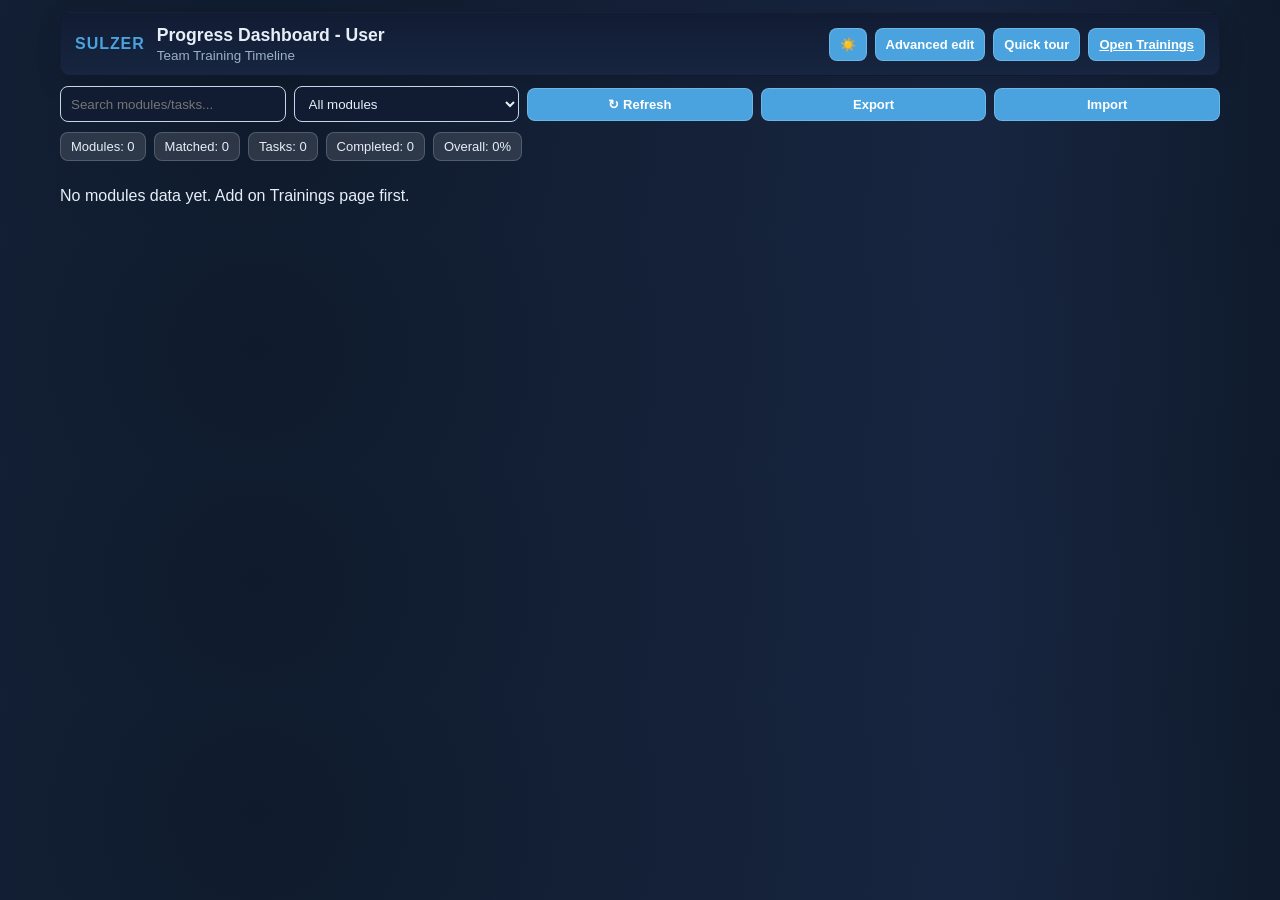
==== commit b3f5bfad: "Add files via upload" ====
--- a/index.html
+++ b/index.html
@@ -1,201 +1,444 @@
 <!doctype html>
-<html lang="pt-br">
+<html lang="en">
 <head>
   <meta charset="utf-8" />
   <meta name="viewport" content="width=device-width, initial-scale=1" />
   <meta name="color-scheme" content="dark light" />
-  <title>Treinamentos</title>
-  <link rel="stylesheet" href="style.css">
+  <title>Progress Dashboard</title>
   <link rel="icon" type="image/x-icon" href="https://companieslogo.com/img/orig/SUN.SW-e89881ba.png?t=1720244494">
+  <style>
+    :root {
+      --bg: #f4f7fb;
+      --panel: #ffffff;
+      --panel-2: #f1f5fb;
+      --text: #1c2f4c;
+      --muted: #6d7e96;
+      --accent: #4aa3df;
+      --accent-2: #ffb84d;
+      --danger: #d64444;
+      --radius: 10px;
+      --shadow: 0 8px 24px rgba(0,0,0,.15);
+      --focus: #82b7ff;
+      --transition: 180ms ease;
+      --toast-bg: rgba(18, 30, 46, 0.92);
+    }
+    body.theme-dark {
+      --bg: #0f1b2c;
+      --panel: #111c33;
+      --panel-2: #172540;
+      --text: #e7eef8;
+      --muted: #9cb0c9;
+      --accent: #4aa3df;
+      --accent-2: #ffb84d;
+      --danger: #ef5f5f;
+      --focus: #7d9be2;
+    }
+    body { margin: 0; font-family: "Segoe UI", Roboto, Arial, sans-serif; background: radial-gradient(circle at 20% 50%, var(--bg) 0%, var(--panel-2) 70%, var(--bg) 100%); color: var(--text); transition: background .3s, color .3s; }
+    .wrap { max-width: 1160px; margin: 0 auto; padding: 12px 14px; }
+    .app-header { display: flex; flex-wrap: wrap; align-items: center; justify-content: space-between; gap: 8px; padding: 12px 14px; border-radius: var(--radius); background: linear-gradient(180deg, var(--panel), var(--panel-2)); border: 1px solid rgba(0,0,0,.12); box-shadow: var(--shadow); }
+    .brand { display: flex; align-items: center; gap: 12px; }
+    .brand-icon { font-size: 16px; letter-spacing: .06em; font-weight: 900; color: var(--accent); }
+    .brand-text h1 { margin:0; font-size: 1.1rem; white-space: nowrap; }
+    .brand-text p { margin: 2px 0 0; color: var(--muted); font-size: .84rem; }
+    .toolbar { display: flex; align-items: center; gap: 8px; flex-wrap: wrap; }
+    .button, button { display:inline-flex; align-items:center; justify-content:center; gap:4px; font-size: 13px; font-weight:600; cursor:pointer; border-radius:8px; border:1px solid rgba(255,255,255,.2); background: var(--accent); color:#fff; padding:8px 10px; transition: transform var(--transition), filter var(--transition); }
+    .button:hover, button:hover { transform: translateY(-1px); filter: brightness(1.08); }
+    .button:focus, button:focus, input:focus, select:focus { outline: 2px solid var(--focus); outline-offset: 2px; }
+    .toolbar-controls { margin: 10px 0; display: grid; grid-template-columns: repeat(auto-fit, minmax(150px, 1fr)); gap:8px; align-items:center; }
+    .toolbar-controls input, .toolbar-controls select { width: 100%; min-height:36px; border-radius: 8px; border: 1px solid #c3d6ec; background: var(--panel); color: var(--text); padding: 0 10px; }
+    .summary { display:flex; flex-wrap:wrap; gap: 8px; margin-bottom: 10px; font-size:13px; color:var(--muted); }
+    .summary .label { background: rgba(255,255,255,.12); border: 1px solid rgba(255,255,255,.18); border-radius: 8px; padding: 6px 10px; color: var(--text); }
+    .cards { display: grid; grid-template-columns: repeat(auto-fit, minmax(260px, 1fr)); gap: 10px; }
+    .module { background: var(--panel); border:1px solid rgba(74,163,223,.28); border-radius: var(--radius); padding:12px; box-shadow: 0 1px 10px rgba(0,0,0,.08); transition: transform var(--transition), box-shadow var(--transition); }
+    .module:hover { transform: translateY(-2px); box-shadow: 0 4px 18px rgba(0,0,0,.17); }
+    .module .title { display:flex; align-items:center; gap:8px; }
+    .sw { width:12px; height:12px; border-radius:50%; display:inline-block; }
+    .meta { margin:4px 0 0; font-size: 13px; color: var(--muted); min-height: 16px; }
+    .prog { height: 12px; background: #e9f2fb; border-radius:8px; overflow:hidden; margin-top:10px; border:1px solid #c6d6ea; }
+    .fill { height:100%; background: linear-gradient(90deg,#4aa3df,#3a8ccf); }
+    .label-pill { border-radius: 999px; font-size: 12px; background: rgba(74,163,223,.16); padding: 3px 7px; margin-left: 4px; }
+    .toast-area { position: fixed; right: 16px; bottom: 18px; z-index: 999; display: flex; flex-direction: column-reverse; gap: 6px; pointer-events: none; }
+    .toast { min-width: 220px; max-width: 320px; background: var(--toast-bg); border-radius: 9px; color: #fff; padding: 10px 12px; box-shadow: 0 8px 24px rgba(0,0,0,.35); font-size: 12px; animation: fadeIn 220ms ease; }
+    @keyframes fadeIn { from { opacity:0; transform: translateY(12px); } to { opacity:1; transform: translateY(0); } }
+    .sr-only { position:absolute; width:1px;height:1px;padding:0;margin:-1px;overflow:hidden;clip:rect(0,0,0,0);border:0; }
+    @media (max-width: 800px) { .app-header, .toolbar-controls { flex-direction: column; align-items: stretch; } }
+  </style>
 </head>
-<body class="theme-dark">
-  <!-- Barra superior -->
-  <header class="app-header">
-    <div class="brand">
-      <div class="brand-icon">SULZER</div>
-      <div class="brand-text">
-        <h1>Treinamento</h1>
-        <p>Novos colaboradores</p>
-      </div>
-    </div>
-
-    <!-- TOOLBAR em 2 linhas -->
-    <div class="toolbar">
-      <!-- Linha 1: Controles de visão -->
-      <div class="toolbar-row">
-        <div class="toolbar-group">
-          <label>
-            Início da visão
-            <input type="month" id="startMonth" />
-          </label>
-
-          <label>
-            Meses
-            <select id="monthsCount">
-              <option value="3">3</option>
-              <option value="4">4</option>
-              <option value="6">6</option>
-              <option value="12" selected>12</option>
-            </select>
-          </label>
-
-          <label>
-            Zoom (largura/semana)
-            <input type="range" id="zoomSlider" min="40" max="96" value="64" />
-          </label>
-
-          <label>
-            Altura da linha
-            <input type="range" id="rowHeightSlider" min="40" max="120" value="68" />
-            <span id="rowHeightValue">68 px</span>
-          </label>
-
-          <button id="themeToggleBtn" class="btn" title="Alternar tema (Claro/Noturno)" aria-pressed="true">🌙</button>
-
-          <button id="applyView" class="btn primary" type="button">Aplicar</button>
+<body id="appBody" class="theme-dark">
+  <div class="wrap">
+    <header class="app-header" aria-label="dashboard header">
+      <div class="brand">
+        <div class="brand-icon" aria-hidden="true">SULZER</div>
+        <div class="brand-text">
+          <h1 id="dashboard-title">Progress Dashboard</h1>
+          <p id="dashboard-subtitle">Team Training Timeline</p>
         </div>
       </div>
-
-      <!-- Linha 2: Ações -->
-      <div class="toolbar-row">
-        <div class="toolbar-group">
-          <button id="addTaskBtn" class="btn" type="button">Adicionar tarefa</button>
-          <button id="removeModeBtn" class="btn danger" type="button" title="Ativa modo remover: clique em qualquer item para apagar">Remover item</button>
-        </div>
+      <div class="toolbar">
+        <button id="themeToggleBtn" class="button" aria-label="Toggle theme">🌙</button>
+        <button id="modeToggleBtn" class="button" aria-label="Toggle mode">Advanced edit</button>
+        <button id="tutorialBtn" class="button" aria-label="Start tutorial">Quick tour</button>
+        <a class="button" href="treinamento.html" aria-label="Open Trainings">Open Trainings</a>
       </div>
+    </header>
+
+    <div class="toolbar-controls" aria-label="dashboard controls">
+      <input id="searchInput" type="search" placeholder="Search modules/tasks..." aria-label="Search modules and tasks">
+      <select id="statusFilter" aria-label="Filter modules by completeness">
+        <option value="all">All modules</option>
+        <option value="done">Completed only</option>
+        <option value="open">Open only</option>
+      </select>
+      <button id="refreshBtn" class="button" aria-label="Refresh dashboard">↻ Refresh</button>
+      <button id="exportBtn" class="button" aria-label="Export JSON/CSV">Export</button>
+      <label class="button" for="importInput" aria-label="Import JSON/CSV">Import</label>
+      <input id="importInput" type="file" accept=".json,.csv,.xlsx" style="display:none;">
     </div>
-  </header>
-  
-  <p class="ia"><strong>Conheça o Gustave IA:</strong> você pode usar ele para ajudar em seus<em> estudos.</em> <a href="https://m365.cloud.microsoft:443/chat/?titleId=T_8995ca65-c0f6-c528-0000-d7a4a9671f4f&source=embedded-builder" target="_blank" class="gustave">Clique aqui</a></p>
-  <!-- Conteúdo principal -->
-  <main class="layout">
-    <aside class="sidebar">
-      <div class="card">
-        <h3>Categorias</h3>
-        <ul id="categoryList" class="category-list"></ul>
-        <div class="add-cat-row">
-          <input id="newCategoryName" type="text" placeholder="Nova categoria..." />
-          <!-- type="button" impede submit/reload -->
-          <button id="addCategoryBtn" class="btn" type="button">Adicionar</button>
-        </div>
-      </div>
-
-      <div class="card">
-        <h3>Opções de Exibição</h3>
-        <label class="switch">
-          <input type="checkbox" id="toggleTodayLine" checked />
-          <span>Mostrar linha do dia</span>
-        </label>
-        <label class="switch">
-          <input type="checkbox" id="toggleAltRows" checked />
-          <span>Listras alternadas nas linhas</span>
-        </label>
-      </div>
-    </aside>
-
-    <section class="board">
-      <!-- Cabeçalho de tempo -->
-      <div id="time-header" class="time-header"></div>
-
-      <!-- Grid quadriculado -->
-      <section id="gantt-grid" class="gantt-grid">
-        <div id="today-line" class="today-line" aria-hidden="true"></div>
-        <div id="grid-resizer" class="grid-resizer" title="Arraste para aumentar a altura"></div>
-      </section>
-    </section>
-  </main>
-
-  <footer class="app-footer">
-    <small>
-      Cada tarefa ocupa sua própria linha. Ao adicionar tarefas, novas linhas aparecem abaixo.
-      Arraste para mover (vertical/horizontal); nas <strong>bordas</strong> (↔) arraste para redimensionar;
-      duplo clique para editar; modo remover apaga; ↗ abre link em nova aba.
-    </small>
-  </footer>
-
-  <!-- Dialog: Adicionar tarefa -->
-  <dialog id="taskDialog">
-    <form method="dialog" id="taskForm" class="task-form">
-      <h3>Adicionar Tarefa</h3>
-      <label>
-        Categoria:
-        <select id="taskCategory"></select>
-      </label>
-      <label>
-        Nome:
-        <input type="text" id="taskLabel" required />
-      </label>
-      <div class="form-row">
-        <label>
-          Início:
-          <input type="date" id="taskStart" required />
-        </label>
-        <label>
-          Fim:
-          <input type="date" id="taskEnd" required />
-        </label>
-      </div>
-      <label>
-        Cor:
-        <select id="taskColor">
-          <option value="bar1">Amarelo</option>
-          <option value="bar2">Verde</option>
-          <option value="bar3">Laranja</option>
-          <option value="bar4">Azul</option>
-          <option value="bar5">Rosa</option>
-        </select>
-      </label>
-      <label>
-        Link (OneDrive/SharePoint)
-        <input type="url" id="taskLink" placeholder="https://..." />
-      </label>
-      <menu class="form-actions">
-        <button value="cancel" class="btn" type="button" onclick="document.getElementById('taskDialog').close()">Cancelar</button>
-        <button id="submitTask" value="default" class="btn primary">Salvar</button>
-      </menu>
-    </form>
-  </dialog>
-
-  <!-- Dialog: Editar tarefa -->
-  <dialog id="editTaskDialog">
-    <form method="dialog" id="editTaskForm" class="task-form">
-      <h3>Editar Tarefa</h3>
-      <label>
-        Nome:
-        <input type="text" id="editTaskLabel" required />
-      </label>
-      <div class="form-row">
-        <label>
-          Início:
-          <input type="date" id="editTaskStart" required />
-        </label>
-        <label>
-          Fim:
-          <input type="date" id="editTaskEnd" required />
-        </label>
-      </div>
-      <label>
-        Cor:
-        <select id="editTaskColor">
-          <option value="bar1">Amarelo</option>
-          <option value="bar2">Verde</option>
-          <option value="bar3">Laranja</option>
-          <option value="bar4">Azul</option>
-          <option value="bar5">Rosa</option>
-        </select>
-      </label>
-      <label>
-        Link (OneDrive/SharePoint)
-        <input type="url" id="editTaskLink" placeholder="https://..." />
-      </label>
-      <menu class="form-actions">
-        <button value="cancel" class="btn" type="button" onclick="document.getElementById('editTaskDialog').close()">Cancelar</button>
-        <button id="confirmEditTask" value="default" class="btn primary">Salvar</button>
-      </menu>
-    </form>
-  </dialog>
-
-  <!-- Carregar script ao final do body (DOM pronto) -->
-  <script src="script.js"></script>
+
+    <div class="summary" id="dashboard-summary" aria-live="polite">
+      <span class="label">Modules: 0</span>
+      <span class="label">Matched: 0</span>
+      <span class="label">Tasks: 0</span>
+      <span class="label">Completed: 0</span>
+      <span class="label">Overall: 0%</span>
+    </div>
+
+    <main>
+      <div id="dashboard" class="cards" aria-live="polite" aria-label="modules cards"></div>
+      <p id="no-modules" class="empty" style="display:none">No modules data yet. Add on Trainings page first.</p>
+    </main>
+  </div>
+
+  <div class="toast-area" id="toastArea"></div>
+
+  <script>
+    const STORAGE_KEY = "ganttData_v25";
+    const USER_NAME_KEY = "userName";
+    const THEME_KEY = "theme";
+    const MODE_KEY = "mode";
+
+    const body = document.getElementById("appBody");
+    const themeBtn = document.getElementById("themeToggleBtn");
+    const modeBtn = document.getElementById("modeToggleBtn");
+    const tutorialBtn = document.getElementById("tutorialBtn");
+    const searchInput = document.getElementById("searchInput");
+    const statusFilter = document.getElementById("statusFilter");
+    const refreshBtn = document.getElementById("refreshBtn");
+    const exportBtn = document.getElementById("exportBtn");
+    const importInput = document.getElementById("importInput");
+    const summaryEl = document.getElementById("dashboard-summary");
+    const toastArea = document.getElementById("toastArea");
+
+    function showToast(message, type = "info") {
+      const t = document.createElement("div");
+      t.className = "toast";
+      t.setAttribute("role", "status");
+      t.textContent = message;
+      toastArea.appendChild(t);
+      setTimeout(() => t.remove(), 2800);
+    }
+
+    function normalizeTheme(value) {
+      if (!value) return "dark";
+      const l = value.toLowerCase();
+      return (l === "light" || l === "dark") ? l : "dark";
+    }
+
+    function applyTheme(theme) {
+      theme = normalizeTheme(theme);
+      body.classList.toggle("theme-dark", theme === "dark");
+      body.classList.toggle("theme-light", theme === "light");
+      themeBtn.textContent = theme === "dark" ? "☀️" : "🌙";
+      themeBtn.title = theme === "dark" ? "Switch to light mode" : "Switch to dark mode";
+      localStorage.setItem(THEME_KEY, theme);
+    }
+
+    function applyMode(mode) {
+      mode = (mode === "view") ? "view" : "edit";
+      body.dataset.mode = mode;
+      modeBtn.textContent = mode === "view" ? "View only" : "Advanced edit";
+      modeBtn.title = mode === "view" ? "Readonly mode" : "Editable mode";
+      localStorage.setItem(MODE_KEY, mode);
+    }
+
+    function loadData() {
+      try {
+        const raw = localStorage.getItem(STORAGE_KEY);
+        if (!raw) return { categories: [] };
+        const parsed = JSON.parse(raw);
+        if (parsed && Array.isArray(parsed.categories)) return parsed;
+        if (parsed && parsed.data && Array.isArray(parsed.data.categories)) return parsed.data;
+        return { categories: [] };
+      } catch (error) {
+        console.error("loadData", error);
+        return { categories: [] };
+      }
+    }
+
+    function saveData(dataState) {
+      localStorage.setItem(STORAGE_KEY, JSON.stringify(dataState));
+      window.dispatchEvent(new StorageEvent("storage", { key: STORAGE_KEY, newValue: JSON.stringify(dataState)}));
+    }
+
+    function exportJSON() {
+      const dataState = loadData();
+      const blob = new Blob([JSON.stringify(dataState, null, 2)], { type: "application/json" });
+      const url = URL.createObjectURL(blob);
+      const link = document.createElement("a");
+      link.href = url;
+      link.download = `gantt-export-${new Date().toISOString().slice(0,10)}.json`;
+      link.click();
+      URL.revokeObjectURL(url);
+      showToast("Exported JSON successfully");
+    }
+
+    function exportCSV() {
+      const data = loadData();
+      const rows = [["module","task","start","end","done","link","comments","attachments"]];
+      (data.categories||[]).forEach(cat => {
+        (cat.tasks||[]).forEach(task => {
+          rows.push([
+            cat.title||"",
+            task.label||"",
+            task.start||"",
+            task.end||"",
+            task.done ? "true" : "false",
+            task.link||"",
+            (task.comments||[]).join(" | "),
+            (task.attachments||[]).join(" | ")
+          ]);
+        });
+      });
+      const csv = rows.map(r => r.map(v => `"${String(v).replace(/"/g,'""')}"`).join(",")).join("\n");
+      const blob = new Blob([csv], { type: "text/csv" });
+      const url = URL.createObjectURL(blob);
+      const link = document.createElement("a");
+      link.href = url;
+      link.download = `gantt-export-${new Date().toISOString().slice(0,10)}.csv`;
+      link.click();
+      URL.revokeObjectURL(url);
+      showToast("Exported CSV successfully");
+    }
+
+    function importFile(file) {
+      const reader = new FileReader();
+      reader.onload = (ev) => {
+        const txt = ev.target.result;
+        try {
+          let imported;
+          if (file.name.endsWith(".json")) {
+            imported = JSON.parse(txt);
+          } else if (file.name.endsWith(".csv")) {
+            const lines = txt.split(/\r?\n/).filter(Boolean);
+            const headers = lines.shift().split(",");
+            const categories = {};
+            lines.forEach(line => {
+              const cols = line.match(/(".*?"|[^",]+)(?=,|$)/g);
+              if (!cols) return;
+              const row = cols.map(v => v.replace(/^"|"$/g,'').replace(/""/g,'"'));
+              const taskObj = Object.fromEntries(headers.map((h,i)=>[h.trim(), (row[i]||"").trim()]));
+              const module = taskObj.module || "Uncategorized";
+              if (!categories[module]) categories[module] = { title: module, color: "bar4", tasks: [] };
+              categories[module].tasks.push({
+                id: "t" + Math.random().toString(36).slice(2),
+                label: taskObj.task || "",
+                start: taskObj.start || "",
+                end: taskObj.end || "",
+                done: taskObj.done==="true",
+                link: taskObj.link || "",
+                comments: taskObj.comments ? taskObj.comments.split(" | ") : [],
+                attachments: taskObj.attachments ? taskObj.attachments.split(" | ") : [],
+                color: "bar4"
+              });
+            });
+            imported = { categories: Object.values(categories) };
+          } else {
+            showToast("Unsupported file type", "danger");
+            return;
+          }
+          if (imported && imported.categories) {
+            saveData(imported);
+            renderDashboard();
+            showToast("Import successful");
+          } else {
+            showToast("Invalid data format", "danger");
+          }
+        } catch (err) {
+          console.error(err);
+          showToast("Import failed", "danger");
+        }
+      };
+      reader.readAsText(file);
+    }
+
+    function showOnboarding() {
+      const steps = [
+        "Welcome! Start by creating a module in Trainings.",
+        "Then add tasks to that module.",
+        "Drag a task bar to move or resize it.",
+        "Right-click a task to edit details.",
+        "Toggle view/edit mode and filters as needed."
+      ];
+      let idx = 0;
+      const overlay = document.createElement("div");
+      overlay.style = "position:fixed;inset:0;background:rgba(0,0,0,.45);display:flex;align-items:center;justify-content:center;z-index:9999;padding:1rem;";
+      const card = document.createElement("div");
+      card.style = "max-width:520px;background:#fff;color:#0d1a30;padding:20px;border-radius:12px;box-shadow:0 20px 40px rgba(0,0,0,.4);";
+      const text = document.createElement("p"); text.style.margin="0 0 15px"; card.appendChild(text);
+      const btnNext = document.createElement("button");
+      btnNext.textContent = "Next";
+      btnNext.className = "button";
+      btnNext.addEventListener("click", () => {
+        idx++;
+        if (idx >= steps.length) {
+          document.body.removeChild(overlay);
+          return;
+        }
+        text.textContent = steps[idx];
+      });
+      card.appendChild(btnNext);
+      overlay.appendChild(card);
+      document.body.appendChild(overlay);
+      text.textContent = steps[0];
+      overlay.addEventListener("click", (e)=>{ if(e.target===overlay){document.body.removeChild(overlay);} });
+    }
+
+    function moduleMatchesFilter(module, text, status) {
+      const q = text.trim().toLowerCase();
+      if (q && !module.title.toLowerCase().includes(q) && !(module.description || "").toLowerCase().includes(q)) {
+        return false;
+      }
+      const tasks = Array.isArray(module.tasks) ? module.tasks : [];
+      const total = tasks.length;
+      const done = tasks.filter(t => t.done).length;
+      if (status === "done") return total > 0 && done === total;
+      if (status === "open") return tasks.some(t => !t.done);
+      return true;
+    }
+
+    function renderDashboard() {
+      const state = loadData();
+      const allModules = Array.isArray(state.categories) ? state.categories : [];
+      const filterText = searchInput.value;
+      const filterStatus = statusFilter.value;
+      const modules = allModules.filter(m => moduleMatchesFilter(m, filterText, filterStatus));
+      const totalModules = allModules.length;
+      let totalTasks = 0;
+      let doneTasks = 0;
+      modules.forEach(m => {
+        const tasks = Array.isArray(m.tasks) ? m.tasks : [];
+        totalTasks += tasks.length;
+        doneTasks += tasks.filter(t => t.done).length;
+      });
+
+      const completionPct = totalTasks ? Math.round((doneTasks / totalTasks) * 100) : 0;
+      summaryEl.innerHTML = `
+        <span class="label">Modules: ${totalModules}</span>
+        <span class="label">Matched: ${modules.length}</span>
+        <span class="label">Tasks: ${totalTasks}</span>
+        <span class="label">Completed: ${doneTasks}</span>
+        <span class="label">Overall: ${completionPct}%</span>
+      `;
+
+      const root = document.getElementById("dashboard");
+      root.innerHTML = "";
+      if (!modules.length) {
+        document.getElementById("no-modules").style.display = "block";
+        return;
+      }
+      document.getElementById("no-modules").style.display = "none";
+
+      modules.forEach((c, idx) => {
+        const tasks = Array.isArray(c.tasks) ? c.tasks : [];
+        const total = tasks.length;
+        const done = tasks.filter(t => t.done).length;
+        const pct = total ? Math.round(done / total * 100) : 0;
+        const moduleEl = document.createElement("article");
+        moduleEl.className = "module";
+        moduleEl.setAttribute("role", "button");
+        moduleEl.tabIndex = 0;
+        moduleEl.innerHTML = `
+          <div class="title">
+            <span class="sw" style="background:${esc(c.color || "#4aa3df")}"></span>
+            <div>
+              <div style="font-weight:700;color:var(--text)">${esc(c.title||"Module")}</div>
+              <div class="meta">${esc(c.description || "")}</div>
+            </div>
+          </div>
+          <div class="prog" aria-hidden="true"><div class="fill" style="width:${pct}%"></div></div>
+          <div style="margin-top:6px;display:flex;justify-content:space-between;align-items:center;">
+            <span style="font-size:13px;color:var(--muted)">${done} / ${total} tasks</span>
+            <span class="label-pill">${pct}%</span>
+          </div>
+          <div style="margin-top:4px;font-size:11px;color:var(--muted);">Right-click to edit module; task drag/resize in Gantt</div>
+        `;
+        moduleEl.addEventListener("click", ()=>window.location.href = "treinamento.html#module-"+idx);
+        moduleEl.addEventListener("contextmenu", (e)=> {
+          e.preventDefault();
+          const name = prompt("Edit module name", c.title || "");
+          if (name !== null) {
+            c.title = name;
+            saveData(state);
+            renderDashboard();
+            showToast("Module updated");
+          }
+        });
+        moduleEl.addEventListener("keydown", (e)=>{ if (e.key==="Enter"||e.key===" ") moduleEl.click(); });
+        root.appendChild(moduleEl);
+      });
+    }
+
+    function esc(s){ return String(s||"").replace(/[&<>"']/g, c=>({"&":"&amp;","<":"&lt;",">":"&gt;","\"":"&quot;","'":"&#39;"}[c])); }
+
+    exportBtn.addEventListener("click", () => {
+      if (confirm("Export format: OK = JSON, Cancel = CSV")) exportJSON();
+      else exportCSV();
+    });
+
+    importInput.addEventListener("change", (e) => {
+      const file = e.target.files[0];
+      if (file) importFile(file);
+      importInput.value = "";
+    });
+
+    refreshBtn.addEventListener("click", renderDashboard);
+    searchInput.addEventListener("input", renderDashboard);
+    statusFilter.addEventListener("change", renderDashboard);
+
+    themeBtn.addEventListener("click", () => {
+      const current = normalizeTheme(localStorage.getItem(THEME_KEY));
+      applyTheme(current === "dark" ? "light" : "dark");
+    });
+
+    modeBtn.addEventListener("click", ()=> {
+      const mode = localStorage.getItem(MODE_KEY) === "view" ? "edit" : "view";
+      applyMode(mode);
+      showToast(mode==="view" ? "Read-only mode" : "Advanced edit mode");
+    });
+
+    tutorialBtn.addEventListener("click", showOnboarding);
+
+    document.addEventListener("keydown", (e) => {
+      if (e.ctrlKey && e.key.toLowerCase()==="t") { e.preventDefault(); themeBtn.click(); }
+      if (e.ctrlKey && e.key.toLowerCase()==="r") { e.preventDefault(); refreshBtn.click(); }
+      if (e.key === "Escape") showToast("ESC pressed");
+    });
+
+    (function init() {
+      applyTheme(localStorage.getItem(THEME_KEY) || "dark");
+      applyMode(localStorage.getItem(MODE_KEY) || "edit");
+      let userName = localStorage.getItem(USER_NAME_KEY);
+      if (!userName) {
+        userName = prompt("Enter your name:")?.trim() || "User";
+        localStorage.setItem(USER_NAME_KEY, userName);
+      }
+      document.getElementById("dashboard-title").textContent = `Progress Dashboard - ${userName}`;
+      renderDashboard();
+    })();
+
+    window.addEventListener("storage", (ev) => {
+      if (ev.key === STORAGE_KEY || ev.key === "ganttData_lastUpdate") renderDashboard();
+    });
+  </script>
 </body>
-</html>
+</html>
